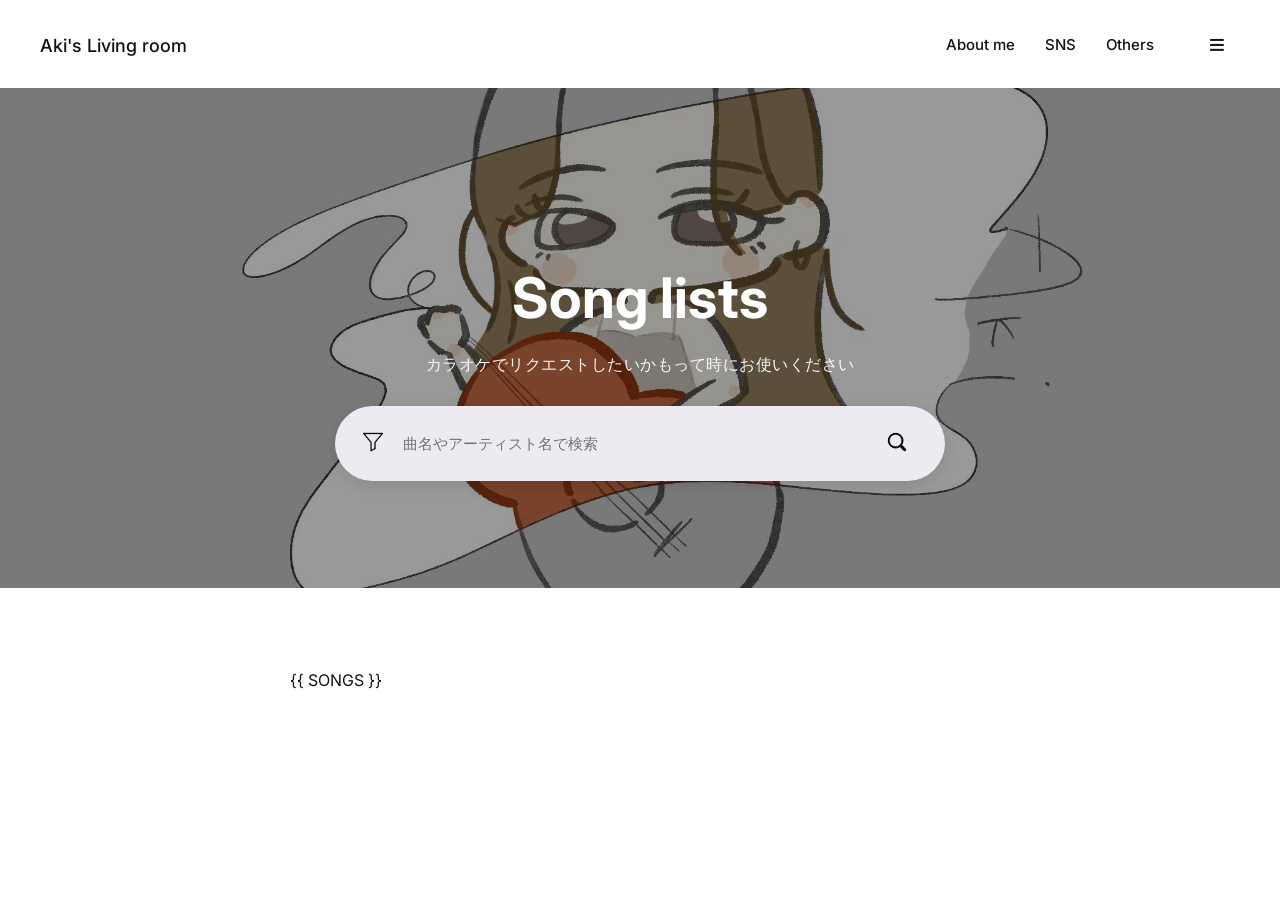
==== songs-template.html @ 623b12be "building song-template.html" ====
<!DOCTYPE html>
<html lang="en">
<head>
    <meta charset="UTF-8">
    <meta name="viewport" content="width=device-width, initial-scale=1.0">
    <title>Song Lists - Aki's Living room</title>
    <link rel="preconnect" href="https://fonts.googleapis.com">
    <link rel="preconnect" href="https://fonts.gstatic.com" crossorigin>
    <link href="https://fonts.googleapis.com/css2?family=Inter:wght@400;500;700&display=swap" rel="stylesheet">
    <link rel="stylesheet" href="style.css">
    <link rel="stylesheet" href="songs.css">
</head>
<body>
    <header>
        <nav class="nav-container">
            <h1><a class="logo" href="index.html">Aki's Living room</a></h1>
            <div class="nav-right">
                <ul class="nav-list">
                    <li><a href="#about-me">About me</a></li>
                    <li><a href="#sns">SNS</a></li>
                    <li><a href="#others">Others</a></li>
                </ul>
                <a href="#" class="nav-btn">≡</a>
            </div>
        </nav>
    </header>

    <main>
        <section class="hero-container">
            <div class="hero-bg"></div>
            
            <div class="hero-overlay-content">
                <h2 class="hero-title">Song lists</h2>
                <p class="hero-subtitle">カラオケでリクエストしたいかもって時にお使いください</p>
                
                <form class="search-box">
                    <button class="filter-button" type="button">
                        <img src="icons/filter-icon.png" alt="Filter Icon" class ="filter-icon">
                    </button>
                    <!-- TODO: Make it so that when we click the Filter Icon, it opens the filter options. It should be a modal window with things user can check one or more tags-->
                    <input type="text" placeholder="曲名やアーティスト名で検索" aria-label="Search songs" class="search-input">
                    <button class="search-button" type="submit">
                        <img src="icons/search-icon.png" alt="Search Icon" class="search-icon">
                    </button>
                    <!-- TODO: Implement search functionality -->
                </form>
            </div>
        </section>

        <section class="songs-section">
            <div class="songs-list">

                {{ SONGS }}
                
                      
            </div>
        </section>
    </main>

</body>
</html>
---- style.css ----
* {
    box-sizing: border-box;
    margin: 0;
    padding: 0;
}

:root {
    --text: #131313;
    --secondary: #7a7a7a;
    --accent: #be7554;
}

body {
    background-color: #ffffff; 
    font-family: 'Inter', -apple-system, BlinkMacSystemFont, "Segoe UI", Roboto, sans-serif;
    color: var(--text);
    line-height: 1.5;
}

a {
    text-decoration: none;
    color: inherit;
}

/* --- Header / Navigation --- */
.nav-container {
    display: flex;
    justify-content: space-between;
    align-items: center;
    padding: 20px 40px;
    height: 88px;
    max-width: 1300px;
    margin: 0 auto;
}

.logo{
    font-size: 18px;
    font-weight: 500;
}

.nav-list {
    display: flex;
    list-style: none;
    gap: 30px;
}

.nav-right {
    display: flex;
    align-items: center;
    gap: 40px;
}

.nav-list a {
    font-size: 15px;
    font-weight: 500;
}

.nav-btn {
    color: #131313;
    padding: 2px 15px;
    line-height: 1;
    border-radius: 8px;
    text-decoration: none;
    font-size: 28px;
    font-weight: 500;
    backdrop-filter: blur(4px);
    transition: all 0.2s ease;
}

.nav-btn:hover {
    background-color: rgba(255, 255, 255, 0.2);
    color: #d7d7d7;
}


/* --- Hero Banner Section --- */
.banner-container {
    width: 100%;
    background-color: #cccccc; /* Fallback frame color */
    display: flex;
    justify-content: center;
    overflow: hidden;
}

.banner-img {
    width: 100%;
    max-height: 500px;
    object-fit: cover;
    display: block;
}

/* --- CTA Button Layout --- */
.cta-container {
    display: flex;
    justify-content: center;
    margin: 40px 0 60px 0;
}

.cta-button {
    background-color: var(--accent);
    color: #ffffff;
    padding: 24px 60px;
    border-radius: 6px;
    font-size: 16px;
    font-weight: 400;
    text-align: center;
    min-width: 280px;
    transition: background-color 0.2s ease;
}

.cta-button:hover {
    background-color: #a86343;
}

/* --- Content Typography & Layout --- */
.content-section {
    max-width: 1200px;
    margin: 0 auto 60px auto;
    padding: 0 40px;
}

.section-title {
    font-size: 36px;
    font-weight: 700;
    margin-bottom: 20px;
    text-transform: lowercase; 
}

.about-details p {
    font-size: 15px;
    color: #4a4a4a;
    margin-bottom: 8px;
}

.about-details strong {
    color: var(--text);
    font-weight: 500;
}

/* --- Card Grid Component (Life & SNS) --- */
.card-grid {
    display: grid;
    grid-template-columns: repeat(3, 1fr);
    gap: 30px;
}

.card {
    display: flex;
    flex-direction: column;
}

.card-img {
    width: 100%;
    aspect-ratio: 1 / 1; /* Standard square aspect ratio matching the mockup images */
    object-fit: cover;
    border-radius: 4px;
    margin-bottom: 15px;
}

.card-subheading {
    font-size: 16px;
    font-weight: 700;
    margin-bottom: 8px;
    color: var(--text);
}

.card-text {
    font-size: 14px;
    color: var(--secondary);
    line-height: 1.4;
}

/* --- Responsive Adjustments --- */
@media (max-width: 768px) {
    .nav-list {
        display: none; /* Hide top list links on mobile mockups */
    }
    
    .card-grid {
        grid-template-columns: 1fr; /* Stacks column cards layout on smaller viewports */
        gap: 40px;
    }
}

/* --- SNS Card Adjustments --- */
.sns-card {
    cursor: pointer;
    transition: transform 0.2s ease;
}

/* Slight lift animation on hovering anywhere on the card */
.sns-card:hover {
    transform: translateY(-4px);
}

/* Icon Wrapper: Inherits the aspect-ratio (1/1 square) from .card-img */
.sns-icon-wrapper {
    width: 100%;
    aspect-ratio: 1 / 1;
    border-radius: 4px;
    margin-bottom: 15px;
    display: flex;
    justify-content: center;
    align-items: center;
}

/* SVG sizing control inside the wrapper */
.sns-svg {
    width: 35%;
    height: 35%;
}

/* --- Social Media Brand Colors --- */
.x-bg {
    background-color: #1a1a1a; /* Sleek black */
    fill: #ffffff;
}

.instagram-bg {
    /* Soft pastel gradient matching the clean aesthetic */
    background: linear-gradient(45deg, #f9ce34, #ee2a7b, #6228d7);
    fill: #ffffff;
}

.youtube-bg {
    background-color: #ff0000; /* YouTube Red */
    fill: #ffffff;
}


/* Container override since the SVG path provides its own background box */
.spoon-container {
    width: 100%;
    aspect-ratio: 1 / 1;
    border-radius: 4px;
    margin-bottom: 15px;
    display: flex;
    justify-content: center;
    align-items: center;
    background-color: transparent; /* Box background color handled inside SVG */
    overflow: hidden;
}

/* Force your custom 512x512 icon file to fit the layout grid cleanly */
.spoon-raw-svg {
    width: 100%;
    height: 100%;
    border-radius: 4px;
}

/* Dynamically color the base background path of your file to the proper orange */
.spoon-bg-path {
    fill: #ff5a00;
}
/* Color the custom text letters orange so they stand out against the white blob */
.spoon-text-path {
    fill: #ff5a00;
}
---- songs.css ----
/* --- Global Configuration Reset --- */
* {
    box-sizing: border-box;
    margin: 0;
    padding: 0;
}


/* --- Hero Frame Content Block --- */
.hero-container {
    position: relative;
    height: 75vh;
    max-height: 500px;
    display: flex;
    justify-content: center;
    align-items: center;
    overflow: hidden;
}

/* Full Bleed Image Backing Layer */
.hero-bg {
    background-image: url("photos/akiprofile.JPG");
    position: absolute;
    top: 0;
    left: 0;
    width: 100%;
    height: 100%;
    background-size: cover;
    background-position: center;
    filter: brightness(0.6); /* Enhances readability text overlays */
    z-index: 1;
}

.hero-overlay-content {
    position: relative;
    z-index: 2;
    text-align: center;
    color: #ffffff;
    width: 100%;
    max-width: 650px;
    padding: 0 20px;
    margin-top: 60px;
}

.hero-title {
    font-size: 56px;
    font-weight: 700;
    margin-bottom: 12px;
}

.hero-subtitle {
    font-size: 16px;
    font-weight: 400;
    margin-bottom: 30px;
    letter-spacing: 0.5px;
    opacity: 0.95;
}

/* --- Minimal Search Bar Unit --- */
.search-box {
    background-color: #edeaf1; /* Matching target soft background tint tint */
    display: flex;
    align-items: center;
    padding: 6px 18px;
    border-radius: 50px; /* Fully rounded capsule style */
    box-shadow: 0 4px 15px rgba(0, 0, 0, 0.1);
}

.search-box input {
    width: 100%;
    border: none;
    background: transparent;
    padding: 12px 10px;
    font-size: 15px;
    font-family: inherit;
    color: #333333;
    outline: none;
}

.search-box input::placeholder {
    color: #757279;
}

.filter-icon {
    width: 20px;
    height: 20px;
    margin-left: 10px;
    border: none;
}

.search-input {
    margin-left: 10px;
    font-size: 15px;
    font-family: inherit;
    color: #333333;
}

form > button {
    background: none;
    border: none;
    cursor: pointer;
}

.search-icon {
    width: 60px;
    height: 60px;
    border: none;
}

/* --- Clean List Architecture --- */
.songs-section {
    padding: 80px 20px;
    background-color: #ffffff;
}

.songs-list {
    max-width: 700px;
    margin: 0 auto;
    display: flex;
    flex-direction: column;
    gap: 32px;
}

.song-item {
    padding: 20px 0;
    border-bottom: 1px solid #e5e5e5;
}

.song-artist {
    font-size: 14px;
}

.song-title {
    font-size: 18px;
    font-weight: 700;
    color: #1a1a1a;
    margin-bottom: 2px;
}

.song-tags {
    font-family: inherit;
    gap: 6px;
    display: flex;
    font-size: 14px;
    color: #707070;
    flex-wrap: wrap;
}

.tag {
    padding: 4px 10px;
    border-radius: 10px;
    background-color: #f6f6f6;
    font-size: 11px;
}
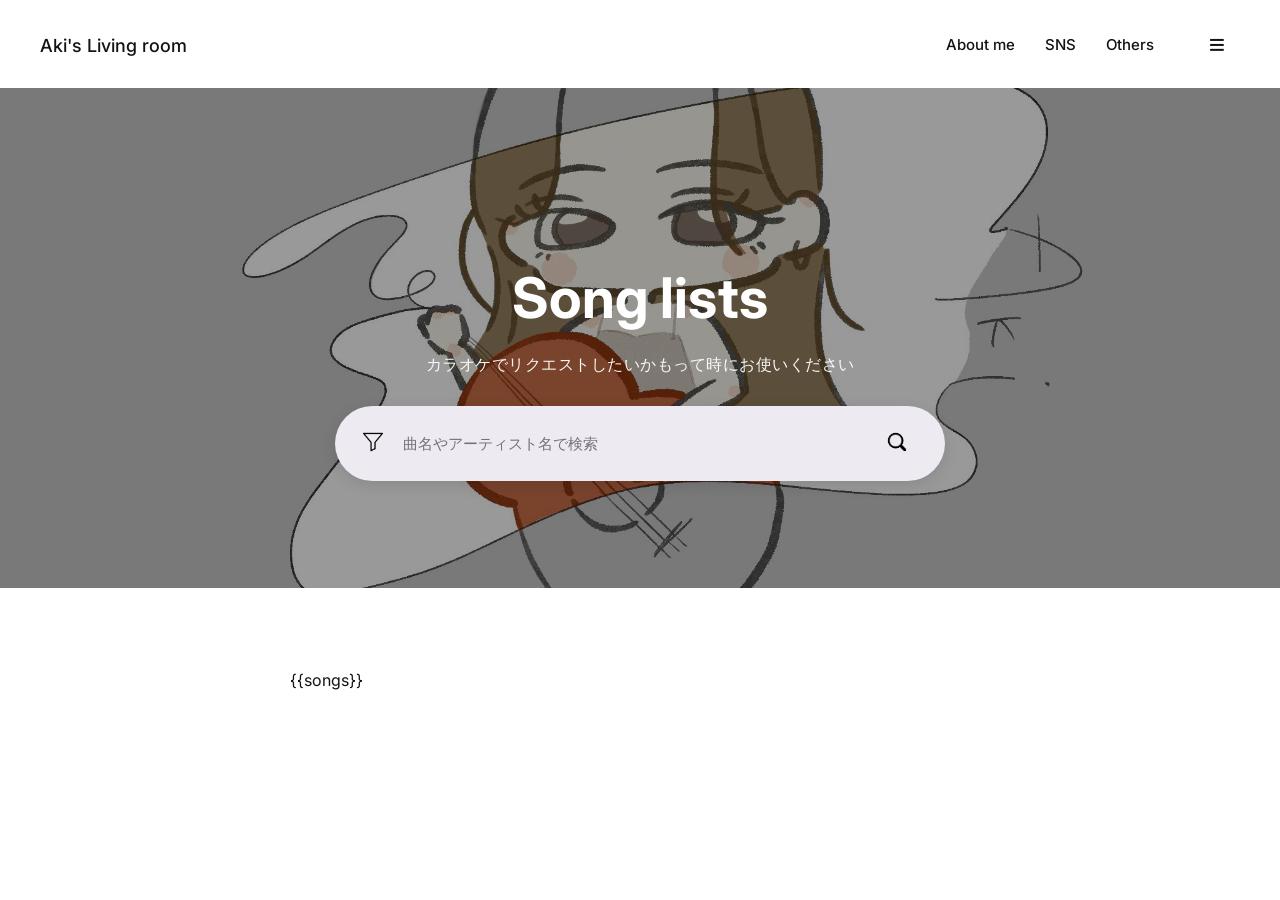
==== commit c47907c5: "generate_songs.py written" ====
--- a/songs-template.html
+++ b/songs-template.html
@@ -50,9 +50,8 @@
         <section class="songs-section">
             <div class="songs-list">
 
-                {{ SONGS }}
-                
-                      
+                {{songs}}
+                         
             </div>
         </section>
     </main>
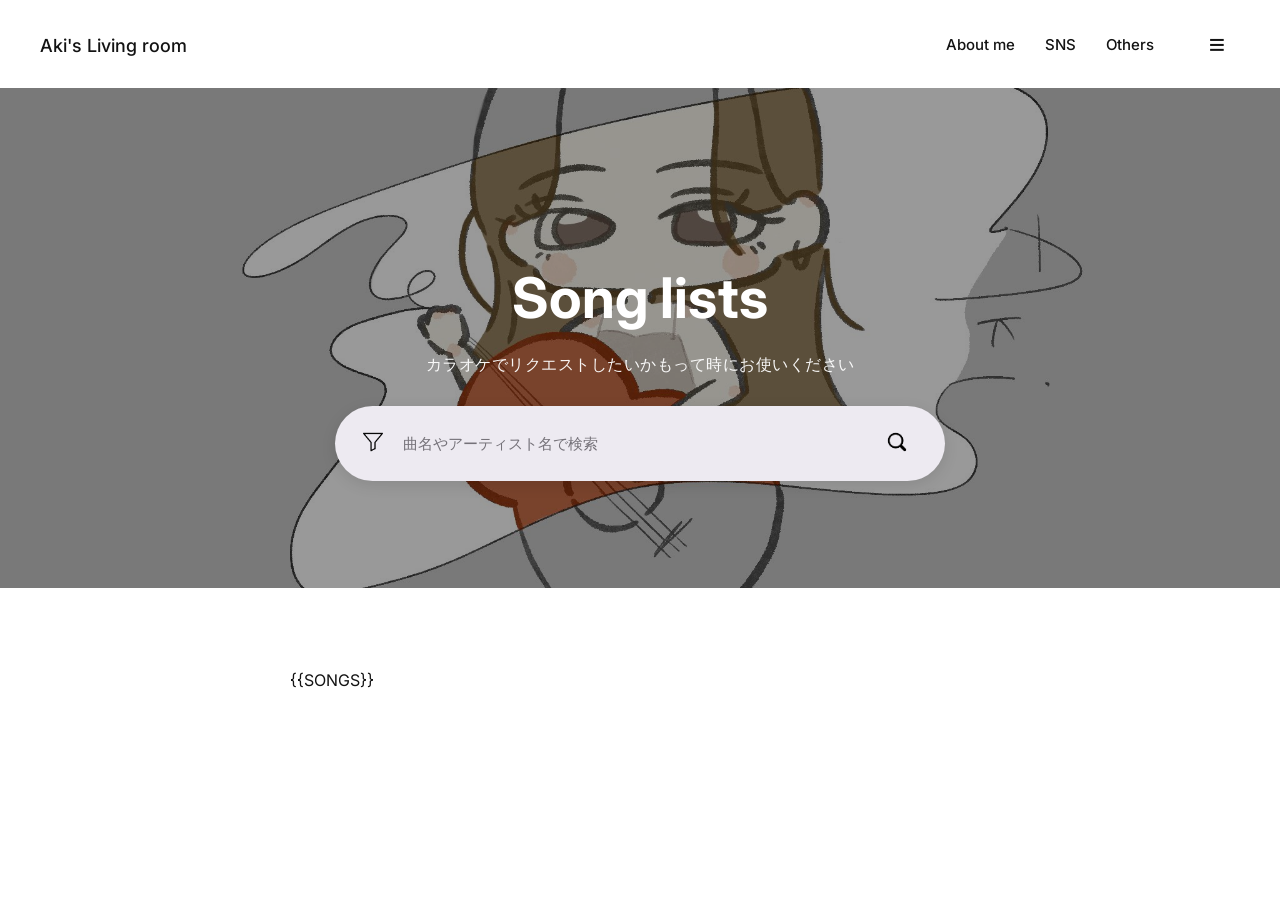
==== commit 0b6ecbd7: "error handlings." ====
--- a/songs-template.html
+++ b/songs-template.html
@@ -50,7 +50,7 @@
         <section class="songs-section">
             <div class="songs-list">
 
-                {{songs}}
+                {{SONGS}}
                          
             </div>
         </section>
